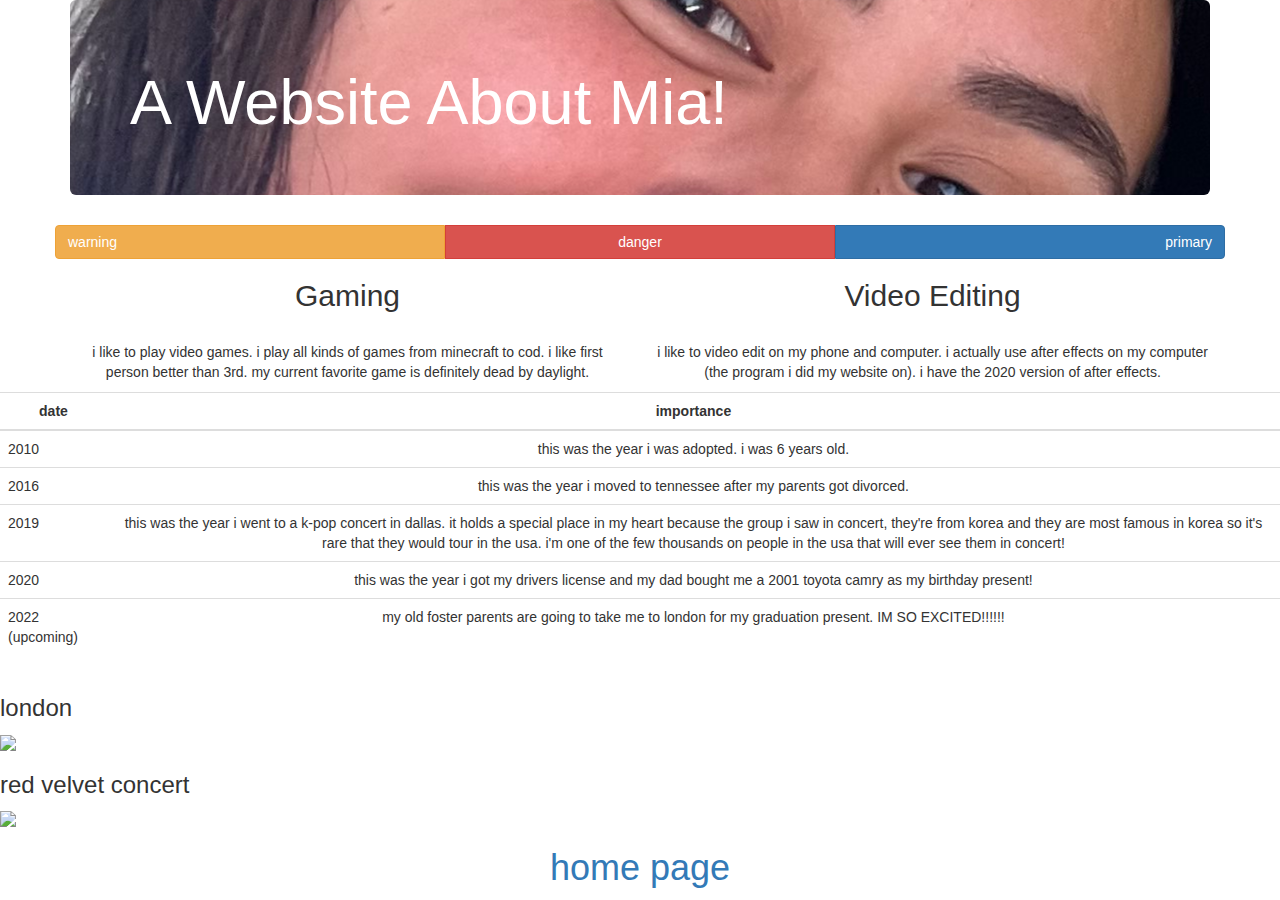
==== revision1.html @ 2143b0c5 "Update revision1.html" ====
<!DOCTYPE html>
<html>
    <head>
        <meta charset="utf-8">
        <meta http-equiv="X-UA-Compatible" content="IE=edge">
        <meta name="viewport" content="width=device-width, initial-scale=1">
        <script src="https://ajax.googleapis.com/ajax/libs/jquery/1.12.4/jquery.min.js"></script>
        
        <!-- Bootstrap CSS -->
        <link rel="stylesheet" href="https://maxcdn.bootstrapcdn.com/bootstrap/3.3.7/css/bootstrap.min.css" integrity="sha384-BVYiiSIFeK1dGmJRAkycuHAHRg32OmUcww7on3RYdg4Va+PmSTsz/K68vbdEjh4u" crossorigin="anonymous">

        <!-- Bootstrap JavaScript -->
        <script src="https://maxcdn.bootstrapcdn.com/bootstrap/3.3.7/js/bootstrap.min.js" integrity="sha384-Tc5IQib027qvyjSMfHjOMaLkfuWVxZxUPnCJA7l2mCWNIpG9mGCD8wGNIcPD7Txa" crossorigin="anonymous"></script>
        
        <!-- Your CSS in style.css -->
        <link rel="stylesheet" type="text/css" href="style.css">
        <style>
            .jumbotron{
                background-image: url("img/IMG_0209.jpeg");
                background-position: 20% 65%;
            }
            .row {
                background-image: url()
            }
        </style>
    </head>
    <body>
        <div class="container">
        <div class="jumbotron">
        <h1 style="color: white;">A Website About Mia!</h1>
        </div>
        <div class="row">
            <div class="btn-group btn-group-justified">
                <a href="#" class="btn btn-warning" style=text-align:left;>warning</a>
                <a href="#" class="btn btn-danger" style=text-align:center;>danger</a>
                <a href="#" class="btn btn-primary" style=text-align:right;>primary</a>
            </div>
        </div>
        <div class="row">
            <div class="col-xs-6">
                <h2>Gaming</h2>
                <br>
                <p>i like to play video games. i play all kinds of games from minecraft to cod. i like first person better than 3rd. my current favorite game
                    is definitely dead by daylight.</p>
            </div>
            <div class="col-xs-6">
                <h2>Video Editing</h2>
                <br>
                <p>i like to video edit on my phone and computer. i actually use after effects on my computer (the program i did my website on). i have the 2020
                    version of after effects.</p>
            </div>
        </div>
    </div>
    <table class="table table striped">
        <thread>
            <tr style=text-align:center;>
                <th style=text-align:center;>date</th>
                <th style=text-align:center;>importance</th>
            </tr>
        </thread>
        <tbody>
        <tr style=text-align:center;>
            <td style=text-align:left;>2010</td>
            <td style=text-align:center;>this was the year i was adopted. i was 6 years old.</td>
        </tr>
        <tr style=text-align:center;>
            <td style=text-align:left;>2016</td>
            <td style=text-align:center;>this was the year i moved to tennessee after my parents got divorced.</td>
        </tr>
        <tr style=text-align:center;>
            <td style=text-align:left;>2019</td>
            <td style=text-align:center;>this was the year i went to a k-pop concert in dallas. it holds a special place in my heart because the group i saw in concert, they're from korea and they are most famous
               in korea so it's rare that they would tour in the usa. i'm one of the few thousands on people in the usa that will ever see them in concert!
            </td>
        </tr>
        <tr style=text-align:center;>
            <td style=text-align:left;>2020</td>
            <td style=text-align:center;>this was the year i got my drivers license and my dad bought me a 2001 toyota camry as my birthday present!</td>
        </tr>
        <tr style=text-align:center>
            <td style=text-align:left;>2022 (upcoming)</td>
            <td style=text-align:center;>my old foster parents are going to take me to london for my graduation present. IM SO EXCITED!!!!!!</td>
        </tr>
    </tbody>
    </table>
    <div class="row">
        <div class="col-xs-4">
            <h3>london</h3>
            <img src=https://th.bing.com/th/id/OIP.5d5BTbHJDTp76wYhj7Lj6AHaE7?pid=ImgDet&rs=1>
        </div>
    </div>
    <div class="row">
        <div class="col-xs-4">
            <h3>red velvet concert</h3>
            <img src=https://th.bing.com/th/id/R.a33d7515f141633055892cd6459c20d2?rik=NJiDRtKNmpN3tg&pid=ImgRaw&r=0>
        </div>
    </div>
    <h1 style=text-align:center;><a href="index.html">home page</a></h1>
</body>
---- style.css ----
.col-xs-6 {
text-align:center
}
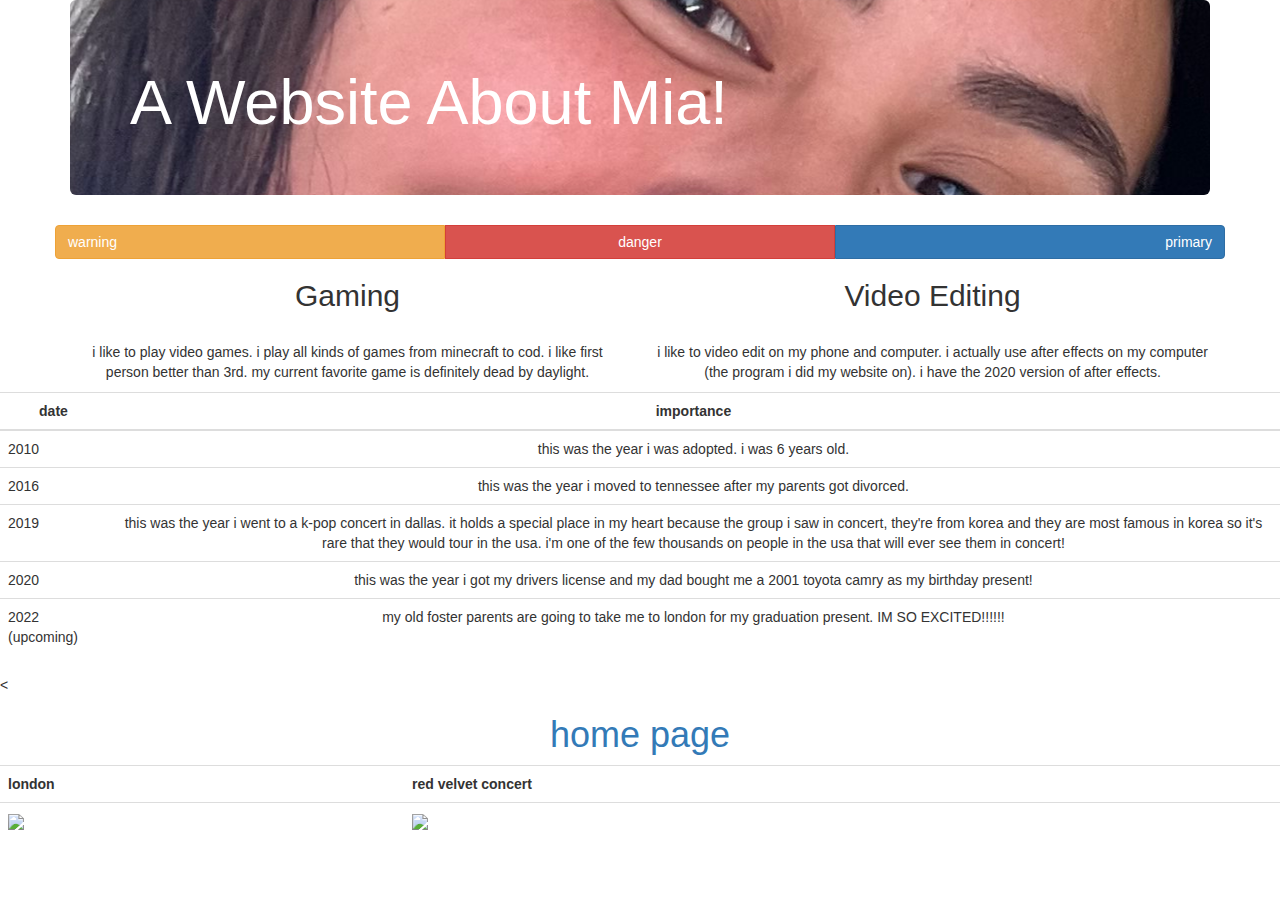
==== commit d100f864: "Update revision1.html" ====
--- a/revision1.html
+++ b/revision1.html
@@ -83,17 +83,14 @@
         </tr>
     </tbody>
     </table>
-    <div class="row">
-        <div class="col-xs-4">
-            <h3>london</h3>
-            <img src=https://th.bing.com/th/id/OIP.5d5BTbHJDTp76wYhj7Lj6AHaE7?pid=ImgDet&rs=1>
-        </div>
-    </div>
-    <div class="row">
-        <div class="col-xs-4">
-            <h3>red velvet concert</h3>
-            <img src=https://th.bing.com/th/id/R.a33d7515f141633055892cd6459c20d2?rik=NJiDRtKNmpN3tg&pid=ImgRaw&r=0>
-        </div>
-    </div>
+    <table class="table">
+        <tr><
+            <th>london</th>
+            <th>red velvet concert</th>
+        </tr>
+        <tr>
+            <td><img src=https://th.bing.com/th/id/OIP.5d5BTbHJDTp76wYhj7Lj6AHaE7?pid=ImgDet&rs=1></td>
+            <td><img src=https://th.bing.com/th/id/R.a33d7515f141633055892cd6459c20d2?rik=NJiDRtKNmpN3tg&pid=ImgRaw&r=0></td>
+       </tr>
     <h1 style=text-align:center;><a href="index.html">home page</a></h1>
 </body>
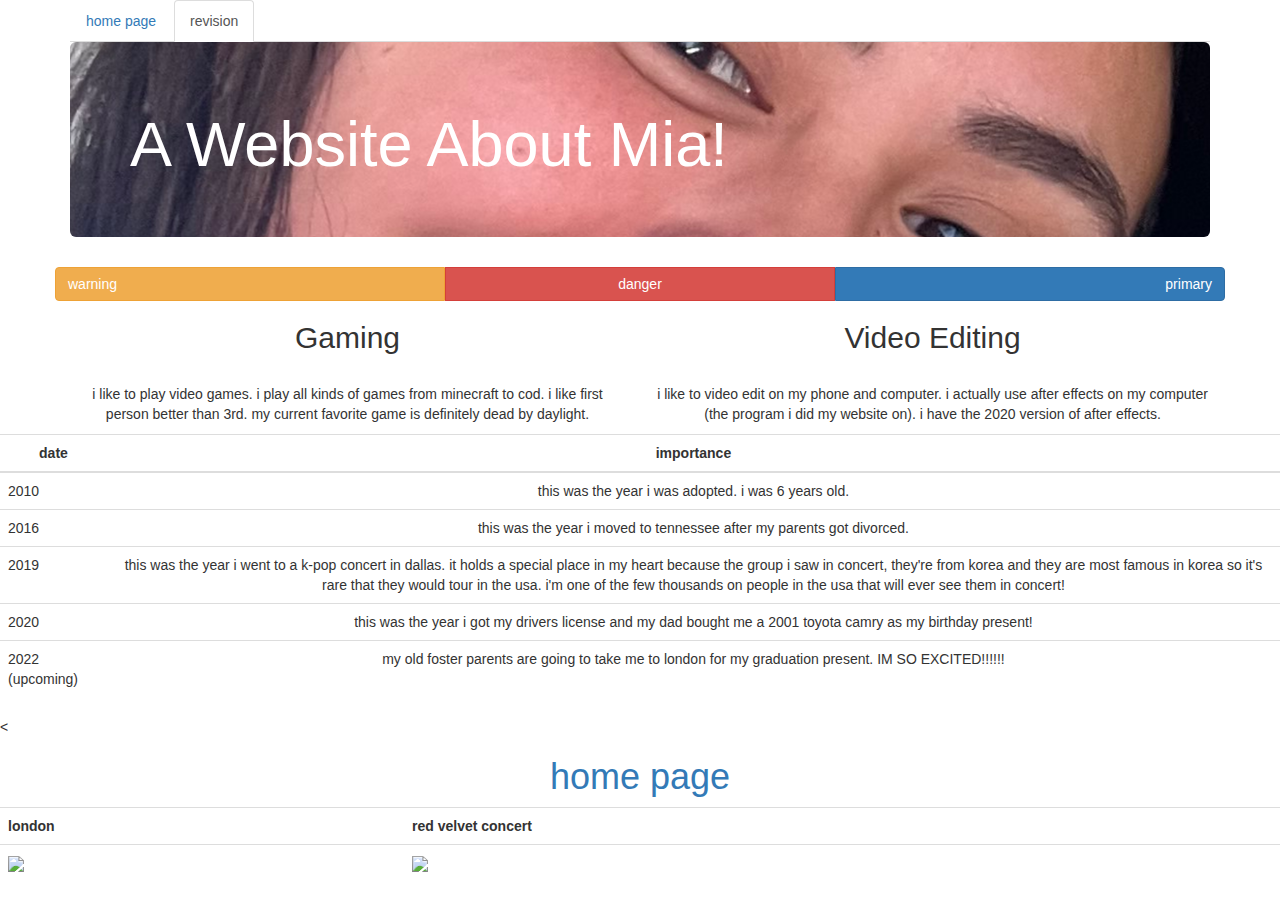
==== commit 4044f0b3: "Update revision1.html" ====
--- a/revision1.html
+++ b/revision1.html
@@ -26,6 +26,14 @@
     </head>
     <body>
         <div class="container">
+            <div class="row">
+                 <div class="col-xs-12">
+                     <ul class="nav nav-tabs">
+                        <li><a href="index.html">home page</a></li>
+                        <li class="active"><a href="revision1.html">revision</a></li>
+                    </ul>
+                </div>
+            </div>
         <div class="jumbotron">
         <h1 style="color: white;">A Website About Mia!</h1>
         </div>
@@ -89,8 +97,8 @@
             <th>red velvet concert</th>
         </tr>
         <tr>
-            <td><img src=https://th.bing.com/th/id/OIP.5d5BTbHJDTp76wYhj7Lj6AHaE7?pid=ImgDet&rs=1></td>
-            <td><img src=https://th.bing.com/th/id/R.a33d7515f141633055892cd6459c20d2?rik=NJiDRtKNmpN3tg&pid=ImgRaw&r=0></td>
+            <td><img src=https://th.bing.com/th/id/OIP.5d5BTbHJDTp76wYhj7Lj6AHaE7?pid=ImgDet&rs=1 height=200px></td>
+            <td><img src=https://th.bing.com/th/id/R.a33d7515f141633055892cd6459c20d2?rik=NJiDRtKNmpN3tg&pid=ImgRaw&r=0 height=200px></td>
        </tr>
     <h1 style=text-align:center;><a href="index.html">home page</a></h1>
 </body>
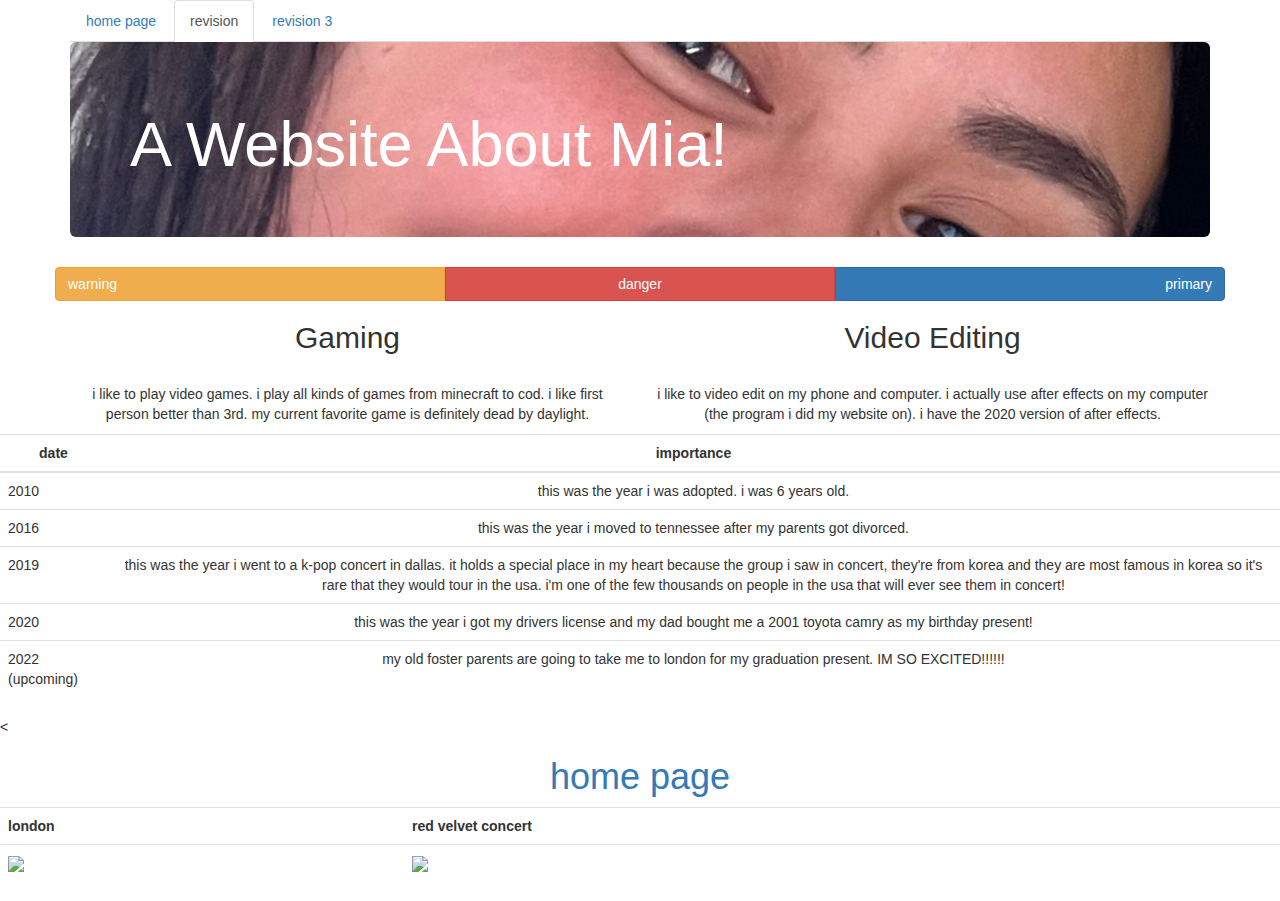
==== commit f585acdd: "r" ====
--- a/revision1.html
+++ b/revision1.html
@@ -5,14 +5,11 @@
         <meta http-equiv="X-UA-Compatible" content="IE=edge">
         <meta name="viewport" content="width=device-width, initial-scale=1">
         <script src="https://ajax.googleapis.com/ajax/libs/jquery/1.12.4/jquery.min.js"></script>
-        
-        <!-- Bootstrap CSS -->
+    
         <link rel="stylesheet" href="https://maxcdn.bootstrapcdn.com/bootstrap/3.3.7/css/bootstrap.min.css" integrity="sha384-BVYiiSIFeK1dGmJRAkycuHAHRg32OmUcww7on3RYdg4Va+PmSTsz/K68vbdEjh4u" crossorigin="anonymous">
 
-        <!-- Bootstrap JavaScript -->
         <script src="https://maxcdn.bootstrapcdn.com/bootstrap/3.3.7/js/bootstrap.min.js" integrity="sha384-Tc5IQib027qvyjSMfHjOMaLkfuWVxZxUPnCJA7l2mCWNIpG9mGCD8wGNIcPD7Txa" crossorigin="anonymous"></script>
         
-        <!-- Your CSS in style.css -->
         <link rel="stylesheet" type="text/css" href="style.css">
         <style>
             .jumbotron{
@@ -31,6 +28,7 @@
                      <ul class="nav nav-tabs">
                         <li><a href="index.html">home page</a></li>
                         <li class="active"><a href="revision1.html">revision</a></li>
+                        <li><a href="revision3.html">revision 3</a></li>
                     </ul>
                 </div>
             </div>
@@ -43,7 +41,7 @@
                 <a href="#" class="btn btn-danger" style=text-align:center;>danger</a>
                 <a href="#" class="btn btn-primary" style=text-align:right;>primary</a>
             </div>
-        </div>
+        </div> 
         <div class="row">
             <div class="col-xs-6">
                 <h2>Gaming</h2>
